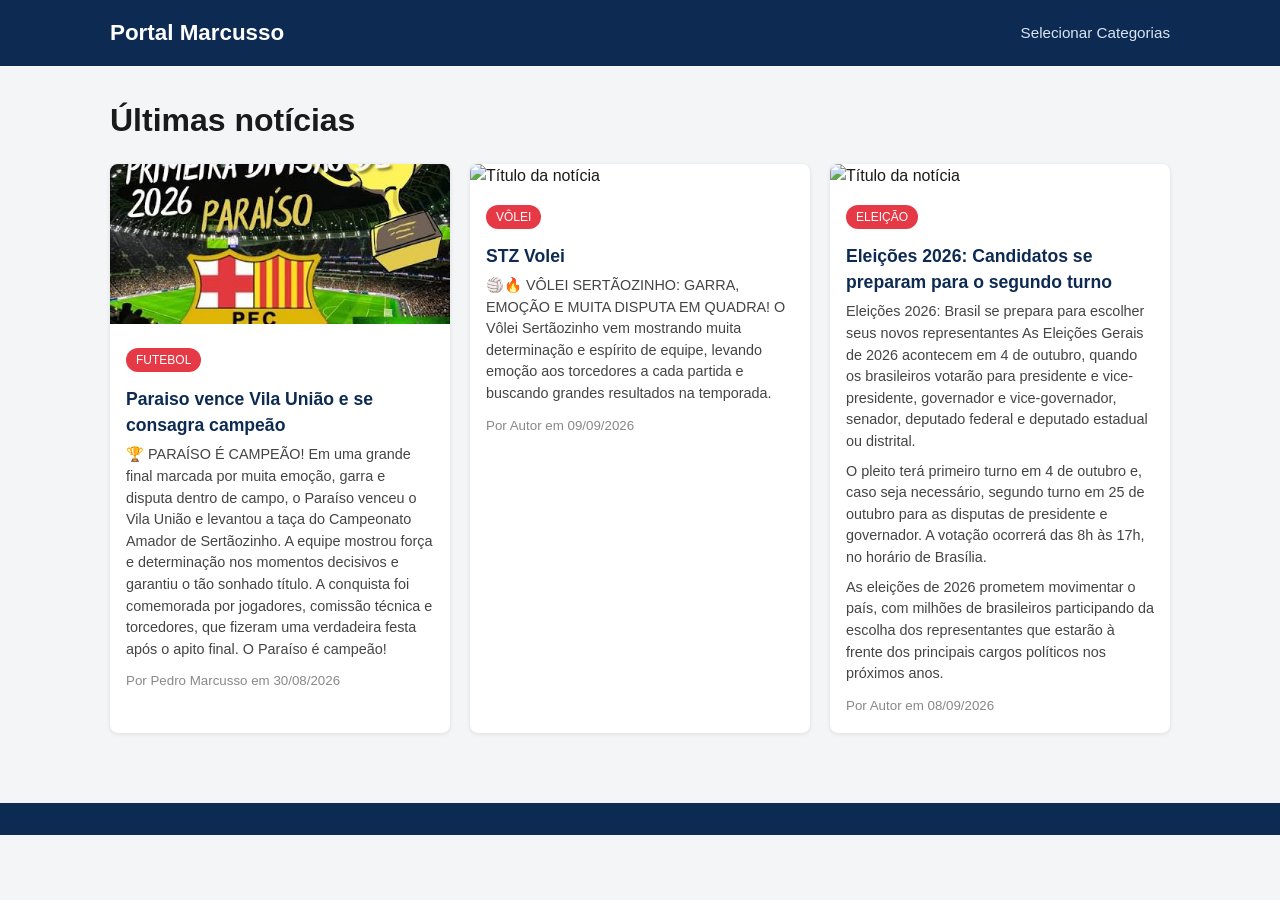
==== index.html @ f3d2abcf "Site Noticias" ====
<!DOCTYPE html>
<html lang="pt-BR">

<head>
    <meta charset="UTF-8">
    <meta name="viewport" content="width=device-width, initial-scale=1.0">
    <title>Document</title>
    <link rel="stylesheet" href="estilo.css">
</head>

<body>

    <header class="cabecalho">
        <div class="container">
            <a href="index.html" class="logo">Portal Marcusso </a>
            <nav class="menu">
                <a href="categoria.html?nome=Todasasnoticias">Selecionar Categorias</a>

            </nav>
        </div>
    </header>

    <main class="container conteudo">
        <h1>Últimas notícias</h1>

        <div class="lista-noticias">

            <article class="card-noticia">
                <img src="Imagens/paraiso.jpg" alt="Título da notícia">
                <div class="card-conteudo">
                    <span class="categoria-tag">Futebol</span>
                    <h2><a href="futebol.html">Paraiso vence Vila União e se consagra campeão</a></h2>
                    <p>🏆 PARAÍSO É CAMPEÃO!

                        Em uma grande final marcada por muita emoção, garra e disputa dentro de campo, o Paraíso
                        venceu o Vila União e levantou a taça do Campeonato Amador de Sertãozinho.
                        A equipe mostrou
                        força e determinação nos
                        momentos decisivos e
                        garantiu o tão sonhado título.

                        A conquista foi comemorada por jogadores, comissão técnica e torcedores, que fizeram uma
                        verdadeira festa após o apito
                        final. O Paraíso é campeão!
                    </p>
                    <small>Por Pedro Marcusso em 30/08/2026</small>
                </div>
            </article>

            <article class="card-noticia">
                <img src="imagens/volei.jpg" alt="Título da notícia">
                <div class="card-conteudo">
                    <span class="categoria-tag">Vôlei</span>
                    <h2><a href="volei.html">STZ Volei</a></h2>
                    <p> 🏐🔥 VÔLEI SERTÃOZINHO: GARRA, EMOÇÃO E MUITA DISPUTA EM QUADRA!

                        O Vôlei Sertãozinho vem mostrando muita determinação e espírito de equipe, levando emoção aos
                        torcedores a cada
                        partida e buscando grandes resultados na temporada.
                    </p>
                    <small>Por Autor em 09/09/2026</small>
                </div>
            </article>

            <article class="card-noticia">
                <img src="imagens/designer-4-.avif" alt="Título da notícia">
                <div class="card-conteudo">
                    <span class="categoria-tag">Eleição</span>
                    <h2><a href="eleicoes.html">Eleições 2026: Candidatos se preparam para o segundo turno</a>
                    </h2>
                    <p>Eleições 2026: Brasil se prepara para escolher seus novos representantes

                        As Eleições Gerais de 2026 acontecem em 4 de outubro, quando os brasileiros votarão para
                        presidente e
                        vice-presidente, governador e vice-governador, senador, deputado federal e deputado estadual ou
                        distrital.
                    </p>

                    <p>O pleito terá primeiro turno em 4 de outubro e, caso seja necessário, segundo turno em 25 de
                        outubro para as
                        disputas de presidente e governador. A votação ocorrerá das 8h às 17h, no horário de Brasília.
                    </p>

                    <p>As eleições de 2026 prometem movimentar o país, com milhões de brasileiros participando da
                        escolha dos
                        representantes que estarão à frente dos principais cargos políticos nos próximos anos.</p>


                    </p>
                    <small>Por Autor em 08/09/2026</small>
                </div>
            </article>

        </div>
    </main>

    <footer class="rodape">
        <div class="container">

        </div>
    </footer>

    <script src="js/script.js"></script>

</body>

</html>
---- estilo.css ----
* {
     box-sizing: border-box;
     margin: 0;
     padding: 0;
 }

 body {
     font-family: 'Segoe UI', Arial, sans-serif;
     background: #f4f5f7;
     color: #1a1a1a;
     line-height: 1.5;
 }

 .container {
     max-width: 1100px;
     margin: 0 auto;
     padding: 0 20px;
 }

 .cabecalho {
     background: #0d2b52;
     color: #fff;
     padding: 16px 0;
 }

 .cabecalho .container {
     display: flex;
     justify-content: space-between;
     align-items: center;
     flex-wrap: wrap;
 }

 .logo {
     color: #fff;
     font-size: 1.4rem;
     font-weight: bold;
     text-decoration: none;
 }

 .menu a {
     color: #d9e4f5;
     text-decoration: none;
     margin-left: 18px;
     font-size: 0.95rem;
 }

 .menu a:hover {
     color: #fff;
 }

 .conteudo {
     padding: 30px 20px;
     min-height: 60vh;
 }

 .lista-noticias {
     display: grid;
     grid-template-columns: repeat(auto-fill, minmax(280px, 1fr));
     gap: 20px;
     margin-top: 20px;
 }

 .card-noticia {
     background: #fff;
     border-radius: 8px;
     overflow: hidden;
     box-shadow: 0 1px 4px rgba(0, 0, 0, 0.1);
 }

 .card-noticia img {
     width: 100%;
     height: 160px;
     object-fit: cover;
 }

 .card-conteudo {
     padding: 16px;
 }

 .categoria-tag {
     display: inline-block;
     background: #e63946;
     color: #fff;
     font-size: 0.75rem;
     padding: 3px 10px;
     border-radius: 12px;
     margin-bottom: 8px;
     text-transform: uppercase;
 }

 .card-conteudo h2 {
     font-size: 1.1rem;
     margin: 6px 0;
 }

 .card-conteudo h2 a {
     color: #0d2b52;
     text-decoration: none;
 }

 .card-conteudo p {
     font-size: 0.9rem;
     color: #444;
     margin-bottom: 8px;
 }

 .card-conteudo small {
     color: #888;
 }

 .noticia-completa {
     background: #fff;
     padding: 24px;
     border-radius: 8px;
 }

 .noticia-completa h1 {
     margin: 10px 0;
 }

 .imagem-destaque {
     width: 100%;
     max-height: 400px;
     object-fit: cover;
     border-radius: 6px;
     margin: 16px 0;
 }

 .resumo {
     font-weight: bold;
     margin-bottom: 12px;
 }

 .voltar {
     display: inline-block;
     margin-top: 20px;
     color: #0d2b52;
 }

 .rodape {
     background: #0d2b52;
     color: #d9e4f5;
     text-align: center;
     padding: 16px 0;
     margin-top: 40px;
     font-size: 0.85rem;
 }
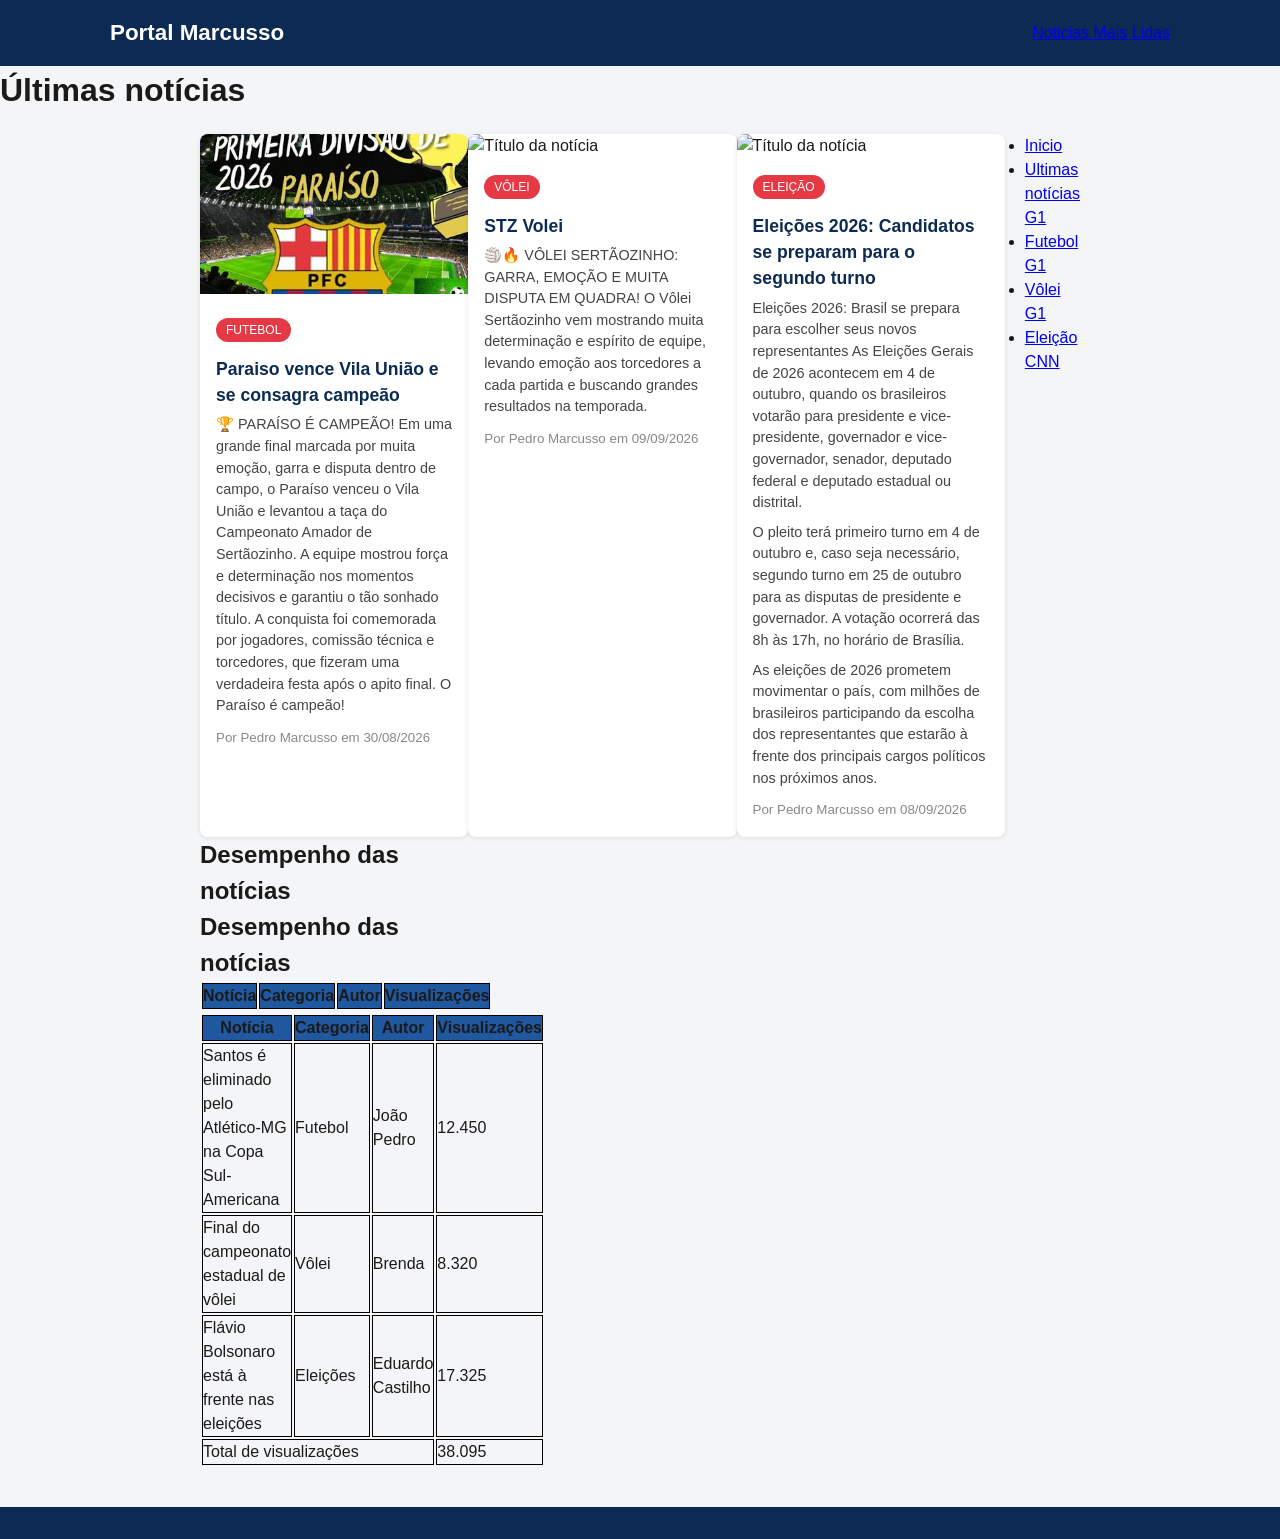
==== commit 1d26784e: "Versionando para mesa nova" ====
--- a/index.html
+++ b/index.html
@@ -14,14 +14,14 @@
         <div class="container">
             <a href="index.html" class="logo">Portal Marcusso </a>
             <nav class="menu">
-                <a href="categoria.html?nome=Todasasnoticias">Selecionar Categorias</a>
+                <a href="https://g1.globo.com/mundo/">Noticias Mais Lidas</a>
 
             </nav>
         </div>
     </header>
+    <h1>Últimas notícias</h1>
+    <main class="container-conteudo">
 
-    <main class="container conteudo">
-        <h1>Últimas notícias</h1>
 
         <div class="lista-noticias">
 
@@ -58,7 +58,7 @@
                         torcedores a cada
                         partida e buscando grandes resultados na temporada.
                     </p>
-                    <small>Por Autor em 09/09/2026</small>
+                    <small>Por Pedro Marcusso em 09/09/2026</small>
                 </div>
             </article>
 
@@ -87,12 +87,81 @@
 
 
                     </p>
-                    <small>Por Autor em 08/09/2026</small>
+                    <small>Por Pedro Marcusso em 08/09/2026</small>
+
                 </div>
+
             </article>
+            <section id="desempenho-noticias">
+                <h2>Desempenho das notícias</h2>
+
+                <table>
+                    <thead>
+                        <tr>
+                            <th>Notícia</th>
+                            <th>Categoria</th>
+                            <th>Autor</th>
+                            <th>Visualizações</th>
+                        </tr>
+                    </thead>
+                    <tbody>
+                        <tr>
+                            <section id="desempenho-noticias">
+                                <h2>Desempenho das notícias</h2>
+
+                                <table>
+                                    <thead>
+                                        <tr>
+                                            <th>Notícia</th>
+                                            <th>Categoria</th>
+                                            <th>Autor</th>
+                                            <th>Visualizações</th>
+                                        </tr>
+                                    </thead>
+                                    <tbody>
+                                        <tr>
+                                            <td>Santos é eliminado pelo Atlético-MG na Copa Sul-Americana</td>
+                                            <td>Futebol</td>
+                                            <td>João Pedro</td>
+                                            <td>12.450</td>
+                                        </tr>
+                                        <tr>
+                                            <td>Final do campeonato estadual de vôlei</td>
+                                            <td>Vôlei</td>
+                                            <td>Brenda</td>
+                                            <td>8.320</td>
+                                        </tr>
+                                        <tr>
+                                            <td>Flávio Bolsonaro está à frente nas eleições</td>
+                                            <td>Eleições</td>
+                                            <td>Eduardo Castilho</td>
+                                            <td>17.325</td>
+                                        </tr>
+                                    </tbody>
+                                    <tfoot>
+                                        <tr>
+                                            <td colspan="3">Total de visualizações</td>
+                                            <td>38.095</td>
+                                        </tr>
+                                </table>
+                            </section>
+
+                    </tbody>
+                </table>
+            </section>
 
         </div>
+        <div>
+            <ul class="lista-conteudos">
+                <li><a href="index.html">Inicio</a></li>
+                <li><a href="https://g1.globo.com/ultimas-noticias/">Ultimas notícias G1</a></li>
+                <li><a href="https://ge.globo.com/futebol/">Futebol G1</a></li>
+                <li><a href="https://ge.globo.com/volei/">Vôlei G1</a></li>
+                <li><a href="https://www.cnnbrasil.com.br/eleicoes/">Eleição CNN</a></li>
+            </ul>
+        </div>
     </main>
+
 
     <footer class="rodape">
         <div class="container">
--- a/estilo.css
+++ b/estilo.css
@@ -16,6 +16,16 @@
      margin: 0 auto;
      padding: 0 20px;
  }
+
+ .container-conteudo {
+     display: flex;
+     justify-content: space-between;
+     align-items: flex-start;
+     gap: 20px;
+     margin-right: 200px;
+     margin-left: 200px;
+ }
+
 
  .cabecalho {
      background: #0d2b52;
@@ -37,14 +47,14 @@
      text-decoration: none;
  }
 
- .menu a {
+ .nav a {
      color: #d9e4f5;
      text-decoration: none;
      margin-left: 18px;
      font-size: 0.95rem;
  }
 
- .menu a:hover {
+ .nav a:hover {
      color: #fff;
  }
 
@@ -55,7 +65,14 @@
 
  .lista-noticias {
      display: grid;
-     grid-template-columns: repeat(auto-fill, minmax(280px, 1fr));
+     grid-template-columns: repeat(3, minmax(1px, 1fr));
+     margin-top: 20px;
+
+ }
+
+ .lista-conteudos {
+     justify-content: space-between;
+     align-items: flex-start;
      gap: 20px;
      margin-top: 20px;
  }
@@ -68,7 +85,7 @@
  }
 
  .card-noticia img {
-     width: 100%;
+     width: 300px;
      height: 160px;
      object-fit: cover;
  }
@@ -144,4 +161,24 @@
      padding: 16px 0;
      margin-top: 40px;
      font-size: 0.85rem;
+ }
+
+ thead {
+     background-color: #2058a0;
+ }
+
+ th,
+ td {
+     border: 1px solid rgb(0, 0, 0);
+     border-collapse: collapse;
+ }
+
+ p {
+     color: green;
+     line-height: 1.5;
+ }
+
+ * {
+     margin: 0;
+     padding: 0;
  }
